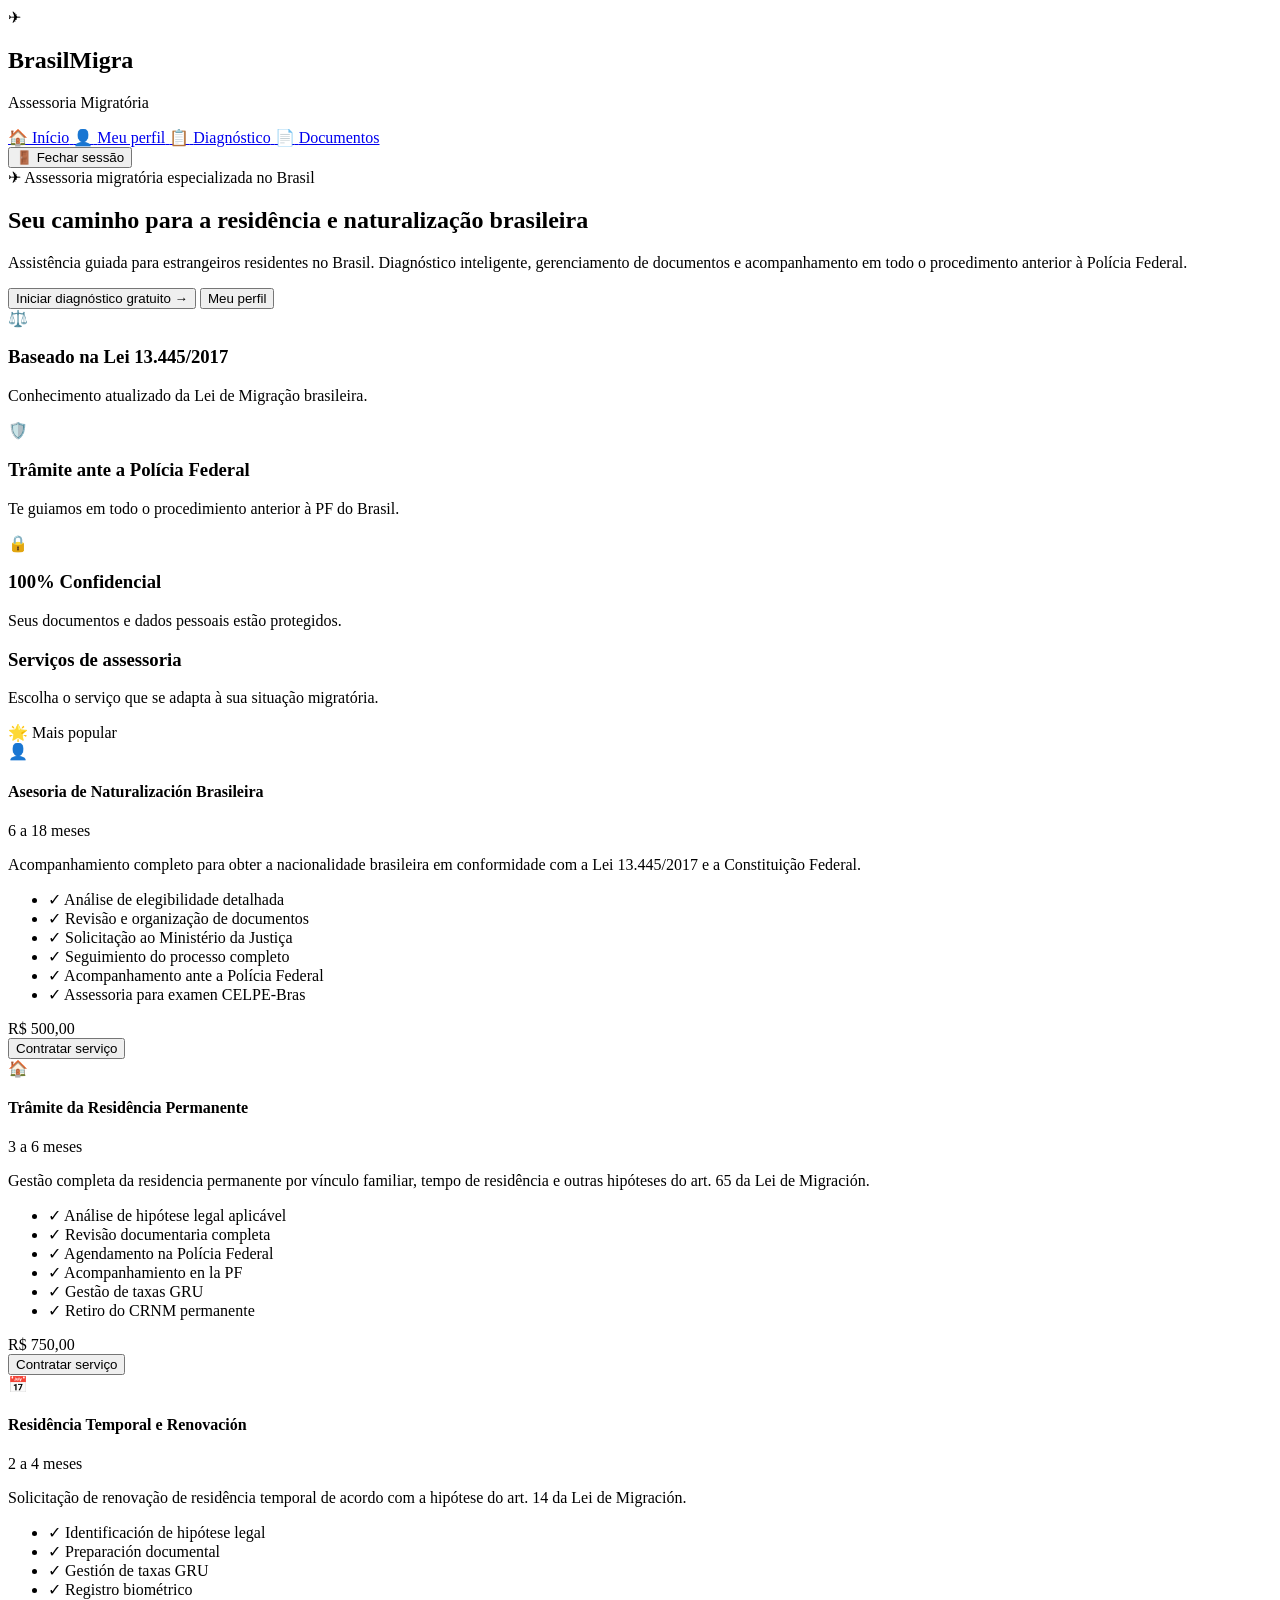
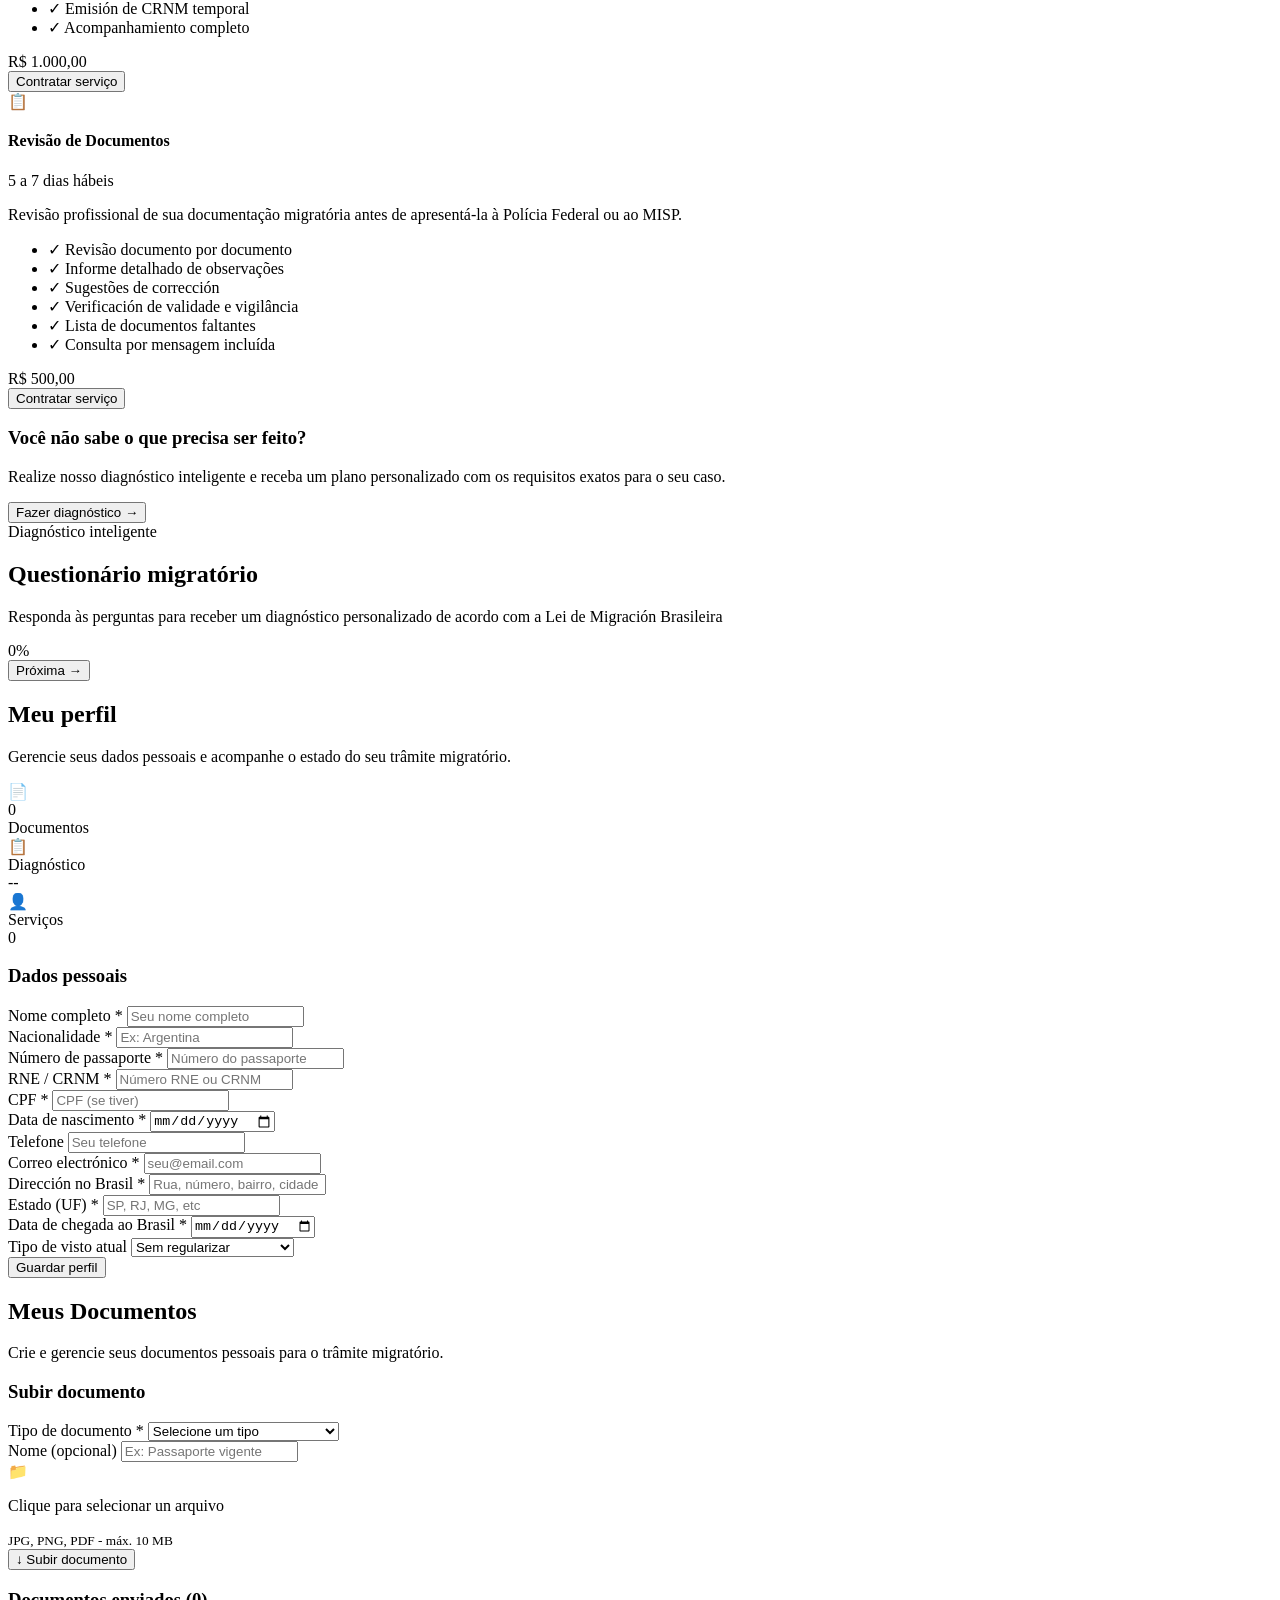
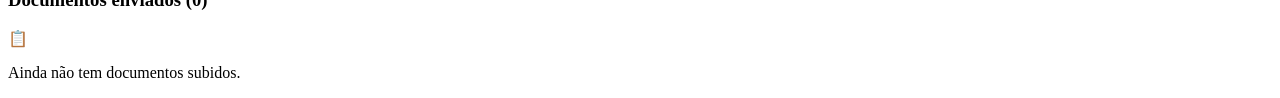
==== index.html @ b95f7cf8 "Add initial HTML structure for BrasilMigra site" ====
<!DOCTYPE html>
<html lang="pt-BR">
<head>
    <meta charset="UTF-8">
    <meta name="viewport" content="width=device-width, initial-scale=1.0">
    <meta name="description" content="BrasilMigra - Assessoria Migratória especializada no Brasil">
    <meta name="theme-color" content="#1a6b5e">
    <title>BrasilMigra - Assessoria Migratória</title>
    <link rel="manifest" href="manifest.json">
    <link rel="icon" type="image/png" sizes="192x192" href="data:image/svg+xml,<svg xmlns='http://www.w3.org/2000/svg' viewBox='0 0 192 192'><rect fill='%231a6b5e' width='192' height='192'/><text x='50%' y='50%' font-size='100' fill='white' text-anchor='middle' dy='.3em'>✈</text></svg>">
    <link rel="apple-touch-icon" href="data:image/svg+xml,<svg xmlns='http://www.w3.org/2000/svg' viewBox='0 0 180 180'><rect fill='%231a6b5e' width='180' height='180'/><text x='50%' y='50%' font-size='90' fill='white' text-anchor='middle' dy='.3em'>✈</text></svg>">
    <link rel="stylesheet" href="styles.css">
</head>
<body>
    <div class="app-container">
        <!-- SIDEBAR NAVIGATION -->
        <aside class="sidebar">
            <div class="logo-section">
                <div class="logo-icon">✈</div>
                <div>
                    <h1 class="logo-title">BrasilMigra</h1>
                    <p class="logo-subtitle">Assessoria Migratória</p>
                </div>
            </div>

            <nav class="nav-menu">
                <a href="#inicio" class="nav-item active" data-section="inicio">
                    <span class="nav-icon">🏠</span>
                    <span class="nav-text">Início</span>
                </a>
                <a href="#perfil" class="nav-item" data-section="perfil">
                    <span class="nav-icon">👤</span>
                    <span class="nav-text">Meu perfil</span>
                </a>
                <a href="#diagnostico" class="nav-item" data-section="diagnostico">
                    <span class="nav-icon">📋</span>
                    <span class="nav-text">Diagnóstico</span>
                </a>
                <a href="#documentos" class="nav-item" data-section="documentos">
                    <span class="nav-icon">📄</span>
                    <span class="nav-text">Documentos</span>
                </a>
            </nav>

            <button class="logout-btn">
                <span class="nav-icon">🚪</span>
                <span class="nav-text">Fechar sessão</span>
            </button>
        </aside>

        <!-- MAIN CONTENT -->
        <main class="main-content">
            <!-- SEÇÃO INÍCIO -->
            <section id="inicio" class="section active">
                <!-- Hero Section -->
                <div class="hero-section">
                    <div class="hero-badge">
                        <span class="badge-icon">✈</span>
                        <span class="badge-text">Assessoria migratória especializada no Brasil</span>
                    </div>
                    <h2 class="hero-title">Seu caminho para a residência e naturalização brasileira</h2>
                    <p class="hero-description">
                        Assistência guiada para estrangeiros residentes no Brasil. Diagnóstico inteligente, gerenciamento de documentos e acompanhamento em todo o procedimento anterior à Polícia Federal.
                    </p>
                    <div class="hero-buttons">
                        <button class="btn btn-primary" onclick="startDiagnostico()">
                            Iniciar diagnóstico gratuito <span class="btn-arrow">→</span>
                        </button>
                        <button class="btn btn-secondary">Meu perfil</button>
                    </div>
                </div>

                <!-- Info Cards -->
                <div class="info-cards">
                    <div class="info-card">
                        <div class="card-icon">⚖️</div>
                        <h3 class="card-title">Baseado na Lei 13.445/2017</h3>
                        <p class="card-text">Conhecimento atualizado da Lei de Migração brasileira.</p>
                    </div>
                    <div class="info-card">
                        <div class="card-icon">🛡️</div>
                        <h3 class="card-title">Trâmite ante a Polícia Federal</h3>
                        <p class="card-text">Te guiamos em todo o procedimiento anterior à PF do Brasil.</p>
                    </div>
                    <div class="info-card">
                        <div class="card-icon">🔒</div>
                        <h3 class="card-title">100% Confidencial</h3>
                        <p class="card-text">Seus documentos e dados pessoais estão protegidos.</p>
                    </div>
                </div>

                <!-- Services Section -->
                <div class="services-section">
                    <h3 class="section-title">Serviços de assessoria</h3>
                    <p class="section-subtitle">Escolha o serviço que se adapta à sua situação migratória.</p>

                    <div class="services-grid">
                        <!-- Service Card 1 -->
                        <div class="service-card featured">
                            <div class="badge-featured">🌟 Mais popular</div>
                            <div class="service-icon">👤</div>
                            <h4 class="service-title">Asesoria de Naturalización Brasileira</h4>
                            <p class="service-duration">6 a 18 meses</p>
                            <p class="service-description">Acompanhamiento completo para obter a nacionalidade brasileira em conformidade com a Lei 13.445/2017 e a Constituição Federal.</p>
                            <ul class="service-features">
                                <li>✓ Análise de elegibilidade detalhada</li>
                                <li>✓ Revisão e organização de documentos</li>
                                <li>✓ Solicitação ao Ministério da Justiça</li>
                                <li>✓ Seguimiento do processo completo</li>
                                <li>✓ Acompanhamento ante a Polícia Federal</li>
                                <li>✓ Assessoria para examen CELPE-Bras</li>
                            </ul>
                            <div class="service-price">R$ 500,00</div>
                            <button class="btn btn-service">Contratar serviço</button>
                        </div>

                        <!-- Service Card 2 -->
                        <div class="service-card">
                            <div class="service-icon">🏠</div>
                            <h4 class="service-title">Trâmite da Residência Permanente</h4>
                            <p class="service-duration">3 a 6 meses</p>
                            <p class="service-description">Gestão completa da residencia permanente por vínculo familiar, tempo de residência e outras hipóteses do art. 65 da Lei de Migración.</p>
                            <ul class="service-features">
                                <li>✓ Análise de hipótese legal aplicável</li>
                                <li>✓ Revisão documentaria completa</li>
                                <li>✓ Agendamento na Polícia Federal</li>
                                <li>✓ Acompanhamiento en la PF</li>
                                <li>✓ Gestão de taxas GRU</li>
                                <li>✓ Retiro do CRNM permanente</li>
                            </ul>
                            <div class="service-price">R$ 750,00</div>
                            <button class="btn btn-service">Contratar serviço</button>
                        </div>

                        <!-- Service Card 3 -->
                        <div class="service-card">
                            <div class="service-icon">📅</div>
                            <h4 class="service-title">Residência Temporal e Renovación</h4>
                            <p class="service-duration">2 a 4 meses</p>
                            <p class="service-description">Solicitação de renovação de residência temporal de acordo com a hipótese do art. 14 da Lei de Migración.</p>
                            <ul class="service-features">
                                <li>✓ Identificación de hipótese legal</li>
                                <li>✓ Preparación documental</li>
                                <li>✓ Gestión de taxas GRU</li>
                                <li>✓ Registro biométrico</li>
                                <li>✓ Emisión de CRNM temporal</li>
                                <li>✓ Acompanhamiento completo</li>
                            </ul>
                            <div class="service-price">R$ 1.000,00</div>
                            <button class="btn btn-service">Contratar serviço</button>
                        </div>
                    </div>

                    <!-- Additional Service -->
                    <div class="additional-service">
                        <div class="service-icon-small">📋</div>
                        <h4 class="service-title">Revisão de Documentos</h4>
                        <p class="service-duration">5 a 7 dias hábeis</p>
                        <p class="service-description">Revisão profissional de sua documentação migratória antes de apresentá-la à Polícia Federal ou ao MISP.</p>
                        <ul class="service-features-small">
                            <li>✓ Revisão documento por documento</li>
                            <li>✓ Informe detalhado de observações</li>
                            <li>✓ Sugestões de corrección</li>
                            <li>✓ Verificación de validade e vigilância</li>
                            <li>✓ Lista de documentos faltantes</li>
                            <li>✓ Consulta por mensagem incluída</li>
                        </ul>
                        <div class="service-price">R$ 500,00</div>
                        <button class="btn btn-service">Contratar serviço</button>
                    </div>
                </div>

                <!-- CTA Section -->
                <div class="cta-section">
                    <h3 class="cta-title">Você não sabe o que precisa ser feito?</h3>
                    <p class="cta-description">Realize nosso diagnóstico inteligente e receba um plano personalizado com os requisitos exatos para o seu caso.</p>
                    <button class="btn btn-cta" onclick="startDiagnostico()">Fazer diagnóstico <span class="btn-arrow">→</span></button>
                </div>
            </section>

            <!-- SEÇÃO DIAGNÓSTICO (QUESTIONÁRIO) -->
            <section id="diagnostico" class="section">
                <div class="questionnaire-container">
                    <div class="questionnaire-header">
                        <span class="questionnaire-badge">Diagnóstico inteligente</span>
                        <h2 class="questionnaire-title">Questionário migratório</h2>
                        <p class="questionnaire-subtitle">Responda às perguntas para receber um diagnóstico personalizado de acordo com a Lei de Migración Brasileira</p>
                    </div>

                    <div class="progress-bar">
                        <div class="progress-fill" id="progressFill"></div>
                        <span class="progress-text" id="progressText">0%</span>
                    </div>

                    <div class="questions-container" id="questionsContainer">
                        <!-- Questions will be loaded here by JavaScript -->
                    </div>

                    <div class="question-navigation">
                        <button class="btn btn-nav" id="prevBtn" onclick="previousQuestion()" style="display:none;">← Anterior</button>
                        <button class="btn btn-nav btn-next" id="nextBtn" onclick="nextQuestion()">Próxima →</button>
                    </div>
                </div>
            </section>

            <!-- SEÇÃO RESULTADO DIAGNÓSTICO -->
            <section id="diagnostico-resultado" class="section" style="display:none;">
                <div class="result-container">
                    <div class="result-header">
                        <div class="result-icon">⚠️</div>
                        <h2 class="result-title">Diagnóstico concluído</h2>
                        <p class="result-subtitle">Baseado na Lei 13.445/2017 e procedimentos da Polícia Federal</p>
                    </div>

                    <div class="result-card">
                        <div class="result-badge">✓ TRÂMITE RECOMENDADO</div>
                        <h3 class="result-service">Naturalización brasileira</h3>
                        <p class="result-service-desc">Cumplen requisitos previstos en la naturalización especial (art. 65 de la Constituición) por vínculo familiar con a brasileiro.</p>

                        <div class="risk-factors">
                            <div class="risk-icon">⚠️</div>
                            <div>
                                <h4>Factores de riego detectados</h4>
                                <p>Resultados criminales; isso pode dificultar o impedimento à trâmite. If necessario, avalhe jurídica detalhada</p>
                            </div>
                        </div>
                    </div>

                    <div class="requirements-card">
                        <h3>Requisitos necessários</h3>
                        <ol class="requirements-list">
                            <li>Solicitação formal dirigida ao Ministério da Justiça e Segurança Pública (MJSP)</li>
                            <li>CRNM vigente (Registro Nacional del Extranjero)</li>
                            <li>Comprovante de residência no Brasil pelo período exigido</li>
                            <li>Certificado de antecedentes penais do Brasil (PF) e do país de origen</li>
                            <li>Comprovante de capacidade de sustentação própria</li>
                            <li>Certificado de conocimiento del idioma português (CELPE-Bras)</li>
                            <li>Declaración de no tener condenas penalizadas no Brasil</li>
                            <li>Dos testes com identidades e CPF</li>
                            <li>Certificados negativos federais, estaduais e militares</li>
                        </ol>
                    </div>

                    <div class="steps-card">
                        <h3>Passo a passo para o trâmite</h3>
                        <div class="steps-list">
                            <div class="step">
                                <div class="step-number">1</div>
                                <p>Reunir toda a documentación pessoal necessária</p>
                            </div>
                            <div class="step">
                                <div class="step-number">2</div>
                                <p>Solicitar o certificado CELPE-Bras (exame de português)</p>
                            </div>
                            <div class="step">
                                <div class="step-number">3</div>
                                <p>Obter certificados de antecedentes (PF, estaduais, militares)</p>
                            </div>
                            <div class="step">
                                <div class="step-number">4</div>
                                <p>Registrar a solicitación no portal do MSF ou na Polícia Federal</p>
                            </div>
                            <div class="step">
                                <div class="step-number">5</div>
                                <p>Pagar a taxa correspondente federal (GRU)</p>
                            </div>
                            <div class="step">
                                <div class="step-number">6</div>
                                <p>Aguardar análise do MISP (pode atrasar de 6 a 18 meses)</p>
                            </div>
                            <div class="step">
                                <div class="step-number">7</div>
                                <p>Comparecimiento ante a Polícia Federal para tomar dados biométricos e cidadán</p>
                            </div>
                            <div class="step">
                                <div class="step-number">8</div>
                                <p>Receber o certificado de naturalización e realizar o registro electoral</p>
                            </div>
                        </div>
                    </div>

                    <div class="result-footer">
                        <p class="footer-note">Este diagnóstico é orientativo e não substitui a assessoria profissional jurídica. Para uma análise distribuída do seu caso, contrate um dos nossos serviços de assessoria migratória.</p>
                        <div class="footer-buttons">
                            <button class="btn btn-primary" onclick="scrollToServices()">Ver serviços de assessoria →</button>
                            <button class="btn btn-secondary" onclick="resetDiagnostico()">Repetir diagnóstico</button>
                        </div>
                    </div>
                </div>
            </section>

            <!-- SEÇÃO PERFIL -->
            <section id="perfil" class="section">
                <div class="profile-container">
                    <h2 class="section-title">Meu perfil</h2>
                    <p class="section-subtitle">Gerencie seus dados pessoais e acompanhe o estado do seu trâmite migratório.</p>

                    <div class="profile-stats">
                        <div class="stat-card">
                            <div class="stat-icon">📄</div>
                            <div class="stat-value">0</div>
                            <div class="stat-label">Documentos</div>
                        </div>
                        <div class="stat-card">
                            <div class="stat-icon">📋</div>
                            <div class="stat-label">Diagnóstico</div>
                            <div class="stat-value">--</div>
                        </div>
                        <div class="stat-card">
                            <div class="stat-icon">👤</div>
                            <div class="stat-label">Serviços</div>
                            <div class="stat-value">0</div>
                        </div>
                    </div>

                    <form class="profile-form">
                        <h3 class="form-section-title">Dados pessoais</h3>

                        <div class="form-row">
                            <div class="form-group">
                                <label for="fullname">Nome completo *</label>
                                <input type="text" id="fullname" placeholder="Seu nome completo" required>
                            </div>
                            <div class="form-group">
                                <label for="nationality">Nacionalidade *</label>
                                <input type="text" id="nationality" placeholder="Ex: Argentina">
                            </div>
                        </div>

                        <div class="form-row">
                            <div class="form-group">
                                <label for="passport">Número de passaporte *</label>
                                <input type="text" id="passport" placeholder="Número do passaporte">
                            </div>
                            <div class="form-group">
                                <label for="rne">RNE / CRNM *</label>
                                <input type="text" id="rne" placeholder="Número RNE ou CRNM">
                            </div>
                        </div>

                        <div class="form-row">
                            <div class="form-group">
                                <label for="cpf">CPF *</label>
                                <input type="text" id="cpf" placeholder="CPF (se tiver)">
                            </div>
                            <div class="form-group">
                                <label for="birthdate">Data de nascimento *</label>
                                <input type="date" id="birthdate">
                            </div>
                        </div>

                        <div class="form-row">
                            <div class="form-group">
                                <label for="phone">Telefone</label>
                                <input type="tel" id="phone" placeholder="Seu telefone">
                            </div>
                            <div class="form-group">
                                <label for="email">Correo electrónico *</label>
                                <input type="email" id="email" placeholder="seu@email.com">
                            </div>
                        </div>

                        <div class="form-row">
                            <div class="form-group full-width">
                                <label for="address">Dirección no Brasil *</label>
                                <input type="text" id="address" placeholder="Rua, número, bairro, cidade">
                            </div>
                        </div>

                        <div class="form-row">
                            <div class="form-group">
                                <label for="state">Estado (UF) *</label>
                                <input type="text" id="state" placeholder="SP, RJ, MG, etc">
                            </div>
                            <div class="form-group">
                                <label for="arrival">Data de chegada ao Brasil *</label>
                                <input type="date" id="arrival">
                            </div>
                        </div>

                        <div class="form-row">
                            <div class="form-group">
                                <label for="visa-type">Tipo de visto atual</label>
                                <select id="visa-type">
                                    <option value="">Sem regularizar</option>
                                    <option value="temporaria">Residência temporal</option>
                                    <option value="permanente">Residência permanente</option>
                                </select>
                            </div>
                        </div>

                        <button type="submit" class="btn btn-primary">Guardar perfil</button>
                    </form>
                </div>
            </section>

            <!-- SEÇÃO DOCUMENTOS -->
            <section id="documentos" class="section">
                <div class="documents-container">
                    <h2 class="section-title">Meus Documentos</h2>
                    <p class="section-subtitle">Crie e gerencie seus documentos pessoais para o trâmite migratório.</p>

                    <div class="upload-form">
                        <h3 class="form-section-title">Subir documento</h3>

                        <div class="form-group">
                            <label for="doc-type">Tipo de documento *</label>
                            <select id="doc-type" required>
                                <option value="">Selecione um tipo</option>
                                <option value="passaporte">Passaporte</option>
                                <option value="rne">RNE / CRNM</option>
                                <option value="cpf">CPF</option>
                                <option value="certidao-nascimento">Certidão de Nascimento</option>
                                <option value="comprovante-residencia">Comprovante de Residência</option>
                                <option value="certificado-antecedentes">Certificado de Antecedentes</option>
                                <option value="outro">Outro</option>
                            </select>
                        </div>

                        <div class="form-group">
                            <label for="doc-name">Nome (opcional)</label>
                            <input type="text" id="doc-name" placeholder="Ex: Passaporte vigente">
                        </div>

                        <div class="upload-area" id="uploadArea">
                            <div class="upload-icon">📁</div>
                            <p>Clique para selecionar un arquivo</p>
                            <small>JPG, PNG, PDF - máx. 10 MB</small>
                            <input type="file" id="fileInput" accept=".jpg,.jpeg,.png,.pdf" style="display:none;">
                        </div>

                        <button type="submit" class="btn btn-primary full-width">↓ Subir documento</button>
                    </div>

                    <div class="documents-list">
                        <h3>Documentos enviados (0)</h3>
                        <div class="empty-state">
                            <div class="empty-icon">📋</div>
                            <p>Ainda não tem documentos subidos.</p>
                        </div>
                    </div>
                </div>
            </section>
        </main>
    </div>

    <script src="script.js"></script>
</body>
</html>
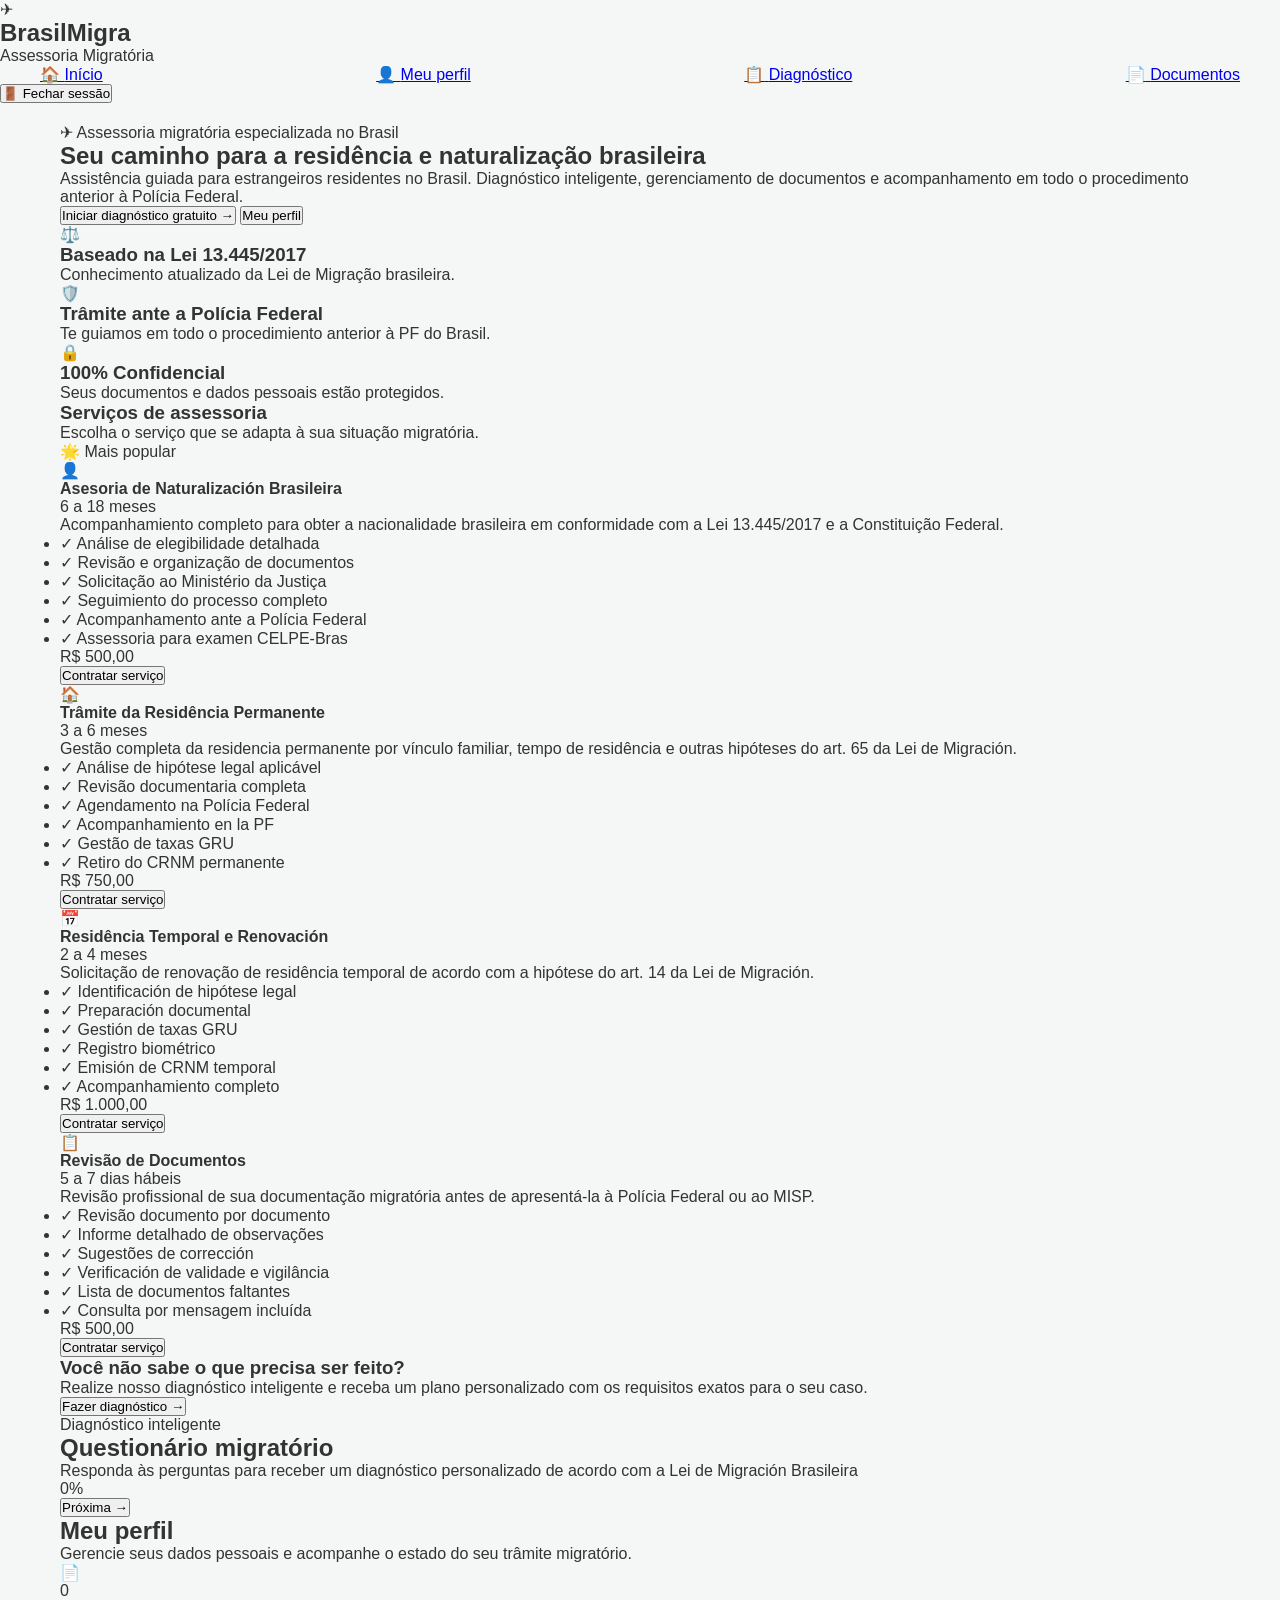
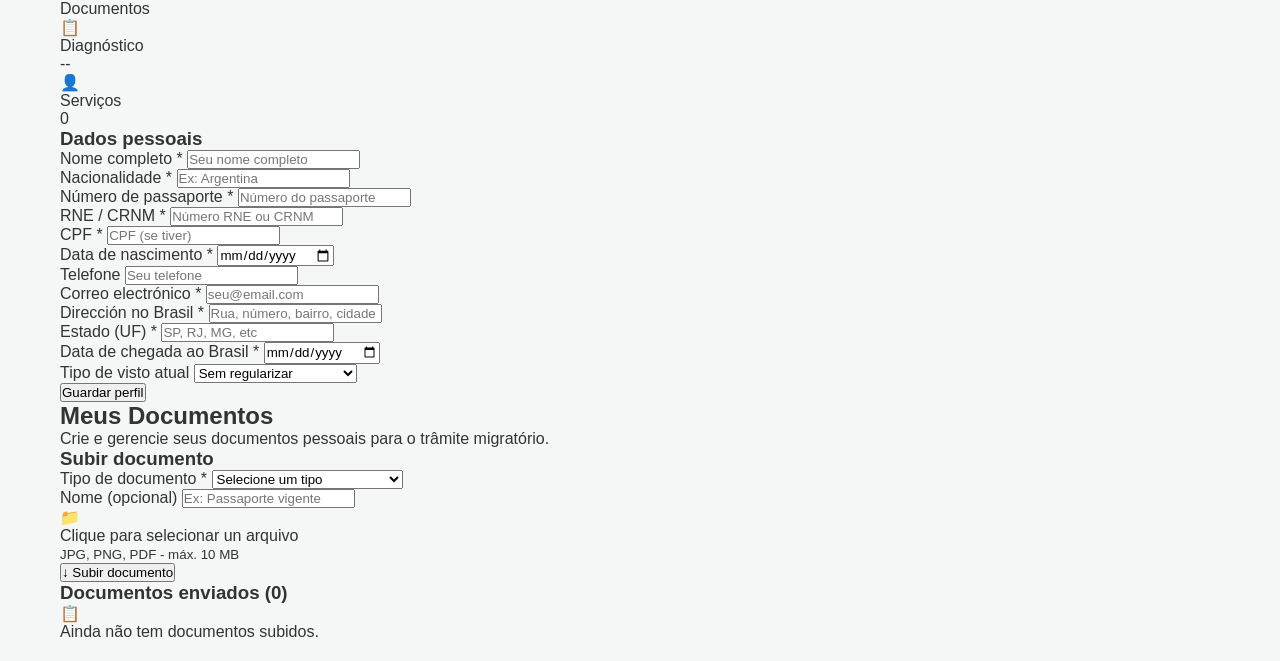
==== commit 0dbc0e1f: "feat: Add iOS PWA meta tags for fullscreen support on iPhone/iPad" ====
--- a/index.html
+++ b/index.html
@@ -5,10 +5,16 @@
     <meta name="viewport" content="width=device-width, initial-scale=1.0">
     <meta name="description" content="BrasilMigra - Assessoria Migratória especializada no Brasil">
     <meta name="theme-color" content="#1a6b5e">
+    
+    <!-- PWA Meta Tags -->
+    <meta name="apple-mobile-web-app-capable" content="yes">
+    <meta name="apple-mobile-web-app-status-bar-style" content="black-translucent">
+    <meta name="apple-mobile-web-app-title" content="BrasilMigra">
+    
     <title>BrasilMigra - Assessoria Migratória</title>
     <link rel="manifest" href="manifest.json">
-    <link rel="icon" type="image/png" sizes="192x192" href="data:image/svg+xml,<svg xmlns='http://www.w3.org/2000/svg' viewBox='0 0 192 192'><rect fill='%231a6b5e' width='192' height='192'/><text x='50%' y='50%' font-size='100' fill='white' text-anchor='middle' dy='.3em'>✈</text></svg>">
-    <link rel="apple-touch-icon" href="data:image/svg+xml,<svg xmlns='http://www.w3.org/2000/svg' viewBox='0 0 180 180'><rect fill='%231a6b5e' width='180' height='180'/><text x='50%' y='50%' font-size='90' fill='white' text-anchor='middle' dy='.3em'>✈</text></svg>">
+    <link rel="icon" type="image/png" sizes="192x192" href="data:image/svg+xml,<svg xmlns='http://www.w3.org/2000/svg' viewBox='0 0 192 192'><rect fill='%231a6b5e' width='192' height='192'/><text x='50%' y='50%' font-size='120' font-weight='bold' text-anchor='middle' dy='.3em' fill='white' font-family='Arial'>✈</text></svg>">
+    <link rel="apple-touch-icon" href="data:image/svg+xml,<svg xmlns='http://www.w3.org/2000/svg' viewBox='0 0 180 180'><rect fill='%231a6b5e' width='180' height='180'/><text x='50%' y='50%' font-size='110' font-weight='bold' text-anchor='middle' dy='.3em' fill='white' font-family='Arial'>✈</text></svg>">
     <link rel="stylesheet" href="styles.css">
 </head>
 <body>
@@ -280,7 +286,7 @@
                     </div>
 
                     <div class="result-footer">
-                        <p class="footer-note">Este diagnóstico é orientativo e não substitui a assessoria profissional jurídica. Para uma análise distribuída do seu caso, contrate um dos nossos serviços de assessoria migratória.</p>
+                        <p class="footer-note">Este diagnóstico é orientativo e não substitui a assessoria profissional jurídica. Para uma análise distribuída do seu caso, contrate um dos nossos serviços de assessoria.</p>
                         <div class="footer-buttons">
                             <button class="btn btn-primary" onclick="scrollToServices()">Ver serviços de assessoria →</button>
                             <button class="btn btn-secondary" onclick="resetDiagnostico()">Repetir diagnóstico</button>
--- a/styles.css
+++ b/styles.css
@@ -0,0 +1,97 @@
+/* Configurações Gerais */
+* {
+    margin: 0;
+    padding: 0;
+    box-sizing: border-box;
+    font-family: 'Segoe UI', Tahoma, Geneva, Verdana, sans-serif;
+}
+
+body {
+    background-color: #f4f7f6;
+    color: #333;
+}
+
+/* Barra de Navegação (Menu) */
+header {
+    background-color: #0056b3;
+    padding: 15px;
+    color: white;
+}
+
+nav {
+    display: flex;
+    justify-content: space-between;
+    align-items: center;
+    max-width: 1200px;
+    margin: 0 auto;
+}
+
+.logo {
+    font-size: 20px;
+    font-weight: bold;
+}
+
+/* Conteúdo Principal */
+main {
+    padding: 20px;
+    max-width: 1200px;
+    margin: 0 auto;
+}
+
+.hero {
+    text-align: center;
+    padding: 40px 20px;
+    background: white;
+    border-radius: 8px;
+    margin-bottom: 20px;
+    box-shadow: 0 4px 6px rgba(0,0,0,0.05);
+}
+
+.hero h1 {
+    color: #0056b3;
+    margin-bottom: 10px;
+}
+
+/* Cartões/Cards */
+.features {
+    display: grid;
+    grid-template-columns: repeat(auto-fit, minmax(250px, 1fr));
+    gap: 20px;
+}
+
+.card {
+    background: white;
+    padding: 20px;
+    border-radius: 8px;
+    box-shadow: 0 4px 6px rgba(0,0,0,0.05);
+    border-top: 4px solid #0056b3;
+}
+
+.card h3 {
+    margin-bottom: 10px;
+    color: #333;
+}
+
+/* Botão de Instalação */
+#installBtn {
+    background-color: #28a745;
+    color: white;
+    border: none;
+    padding: 8px 15px;
+    border-radius: 5px;
+    cursor: pointer;
+    font-weight: bold;
+}
+
+/* 📱 AJUSTE PARA CELULAR (Evita a tela branca) */
+@media (max-width: 768px) {
+    nav {
+        flex-direction: row; /* Mantém tudo na mesma linha em vez de empilhar */
+        flex-wrap: wrap;
+        gap: 10px;
+    }
+    
+    .hero h1 {
+        font-size: 24px;
+    }
+}
